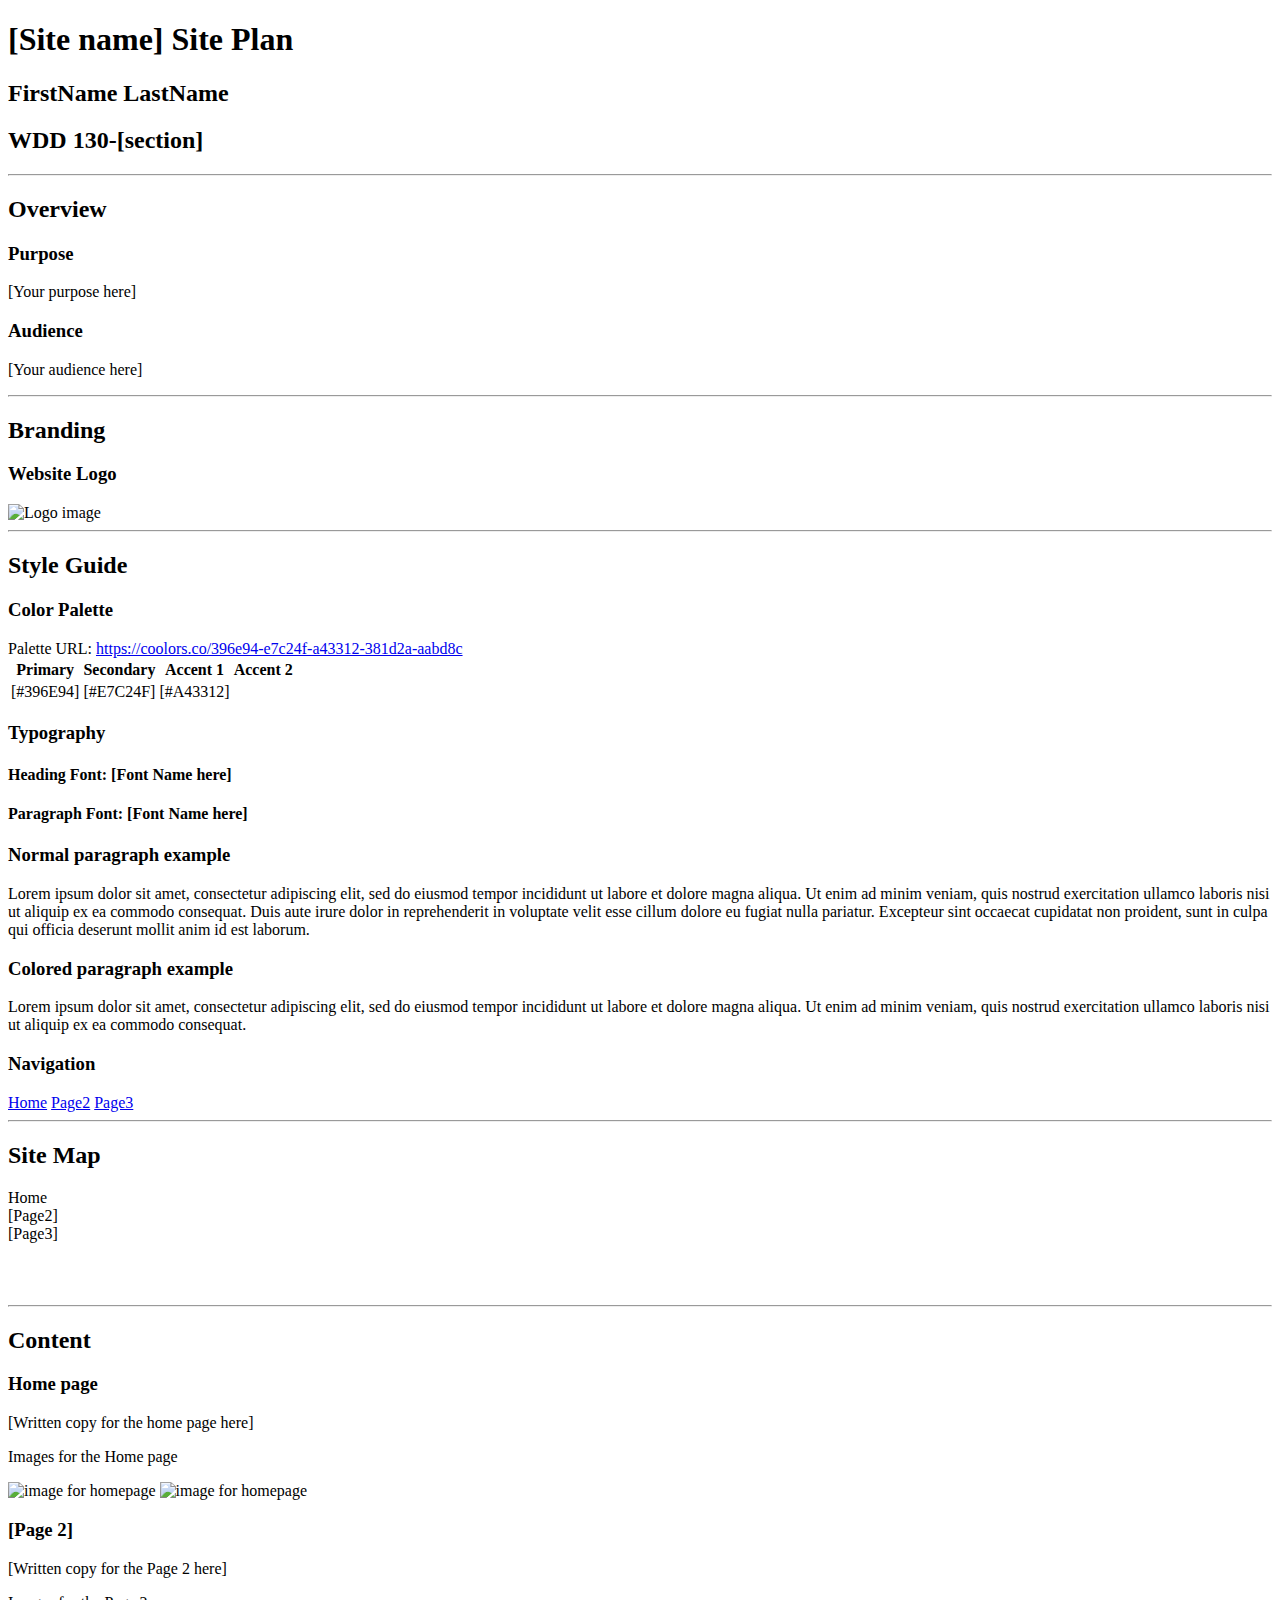
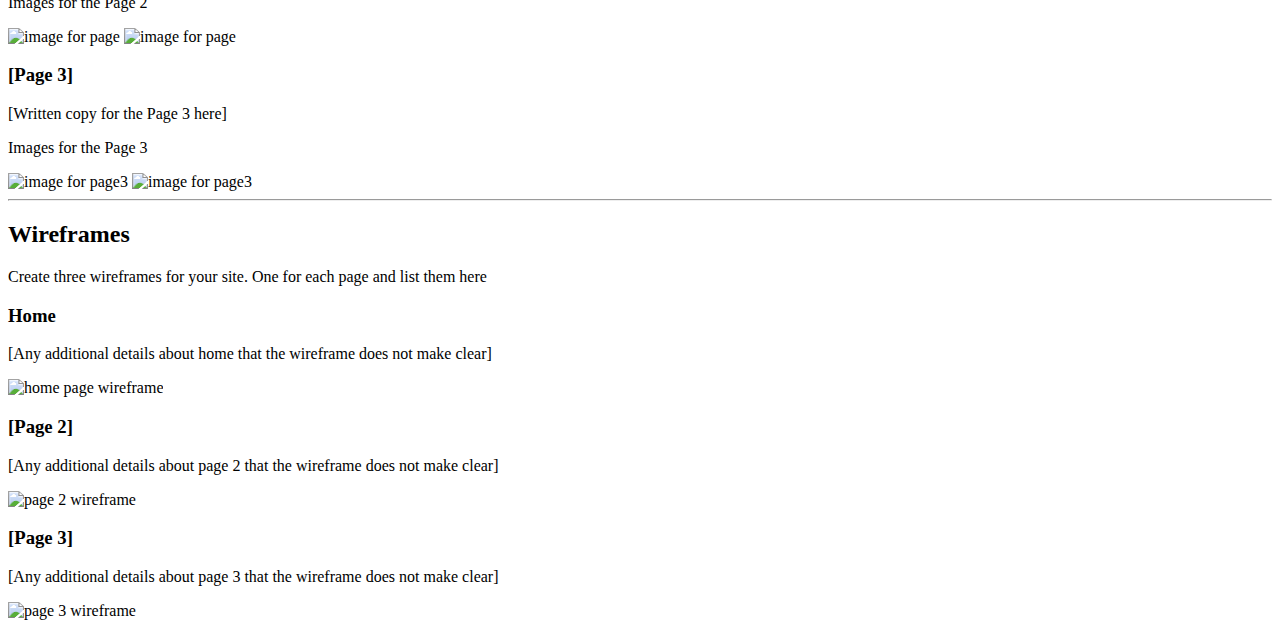
==== findus/site-plan.html @ 1e9cc9fe "findus" ====
<!DOCTYPE html>
<html lang="en-us">
    
  <head>
    <meta charset="utf-8">
    <title>Site Plan</title>
    <link type="text/css" rel="stylesheet" href="styles/site-plan.css">
  </head>

  <body>
    <header>
      <h1>[Site name] Site Plan</h1>
      <h2>FirstName LastName</h2>
      <h2>WDD 130-[section]</h2>
      <!-- In the header above, add the name or your site, your name and class number. For example if you are in section 3 you would put WDD 130.03 -->
    </header>
    <main>

      <!-- ------------------------Steps 2-3------------------------------ -->
      <hr>
      <h2>Overview</h2>
      <h3>Purpose</h3>
      <p>[Your purpose here]</p>  <!-- change this -->


      <h3>Audience</h3>
      <p>[Your audience here]</p>  <!-- change this -->

      <hr>
      <h2>Branding</h2>
      <h3>Website Logo</h3>
      <!-- Replace this with some sort of logo for your site.  A logo can be as simple as the name of your site in a nice font :) -->
      <img src="#" alt="Logo image">
      <hr>
      <h2>
        Style Guide
      </h2>

      <!-- ------------------------Steps 4-8------------------------------ -->

      <h3>
        Color Palette
      </h3>
      <!--  The colors you choose for a website are one of the most important decisions you will make. Follow the instructions on the activity in iLearn then return and replace the color codes below with the hex color codes (the 6 digit numbers that show at the bottom of each color) for the colors you have chosen below.  You should have at least 2 colors but do not have to fill in all 4 if you do not need them.  -->

      <!-- Copy and paste the URL to your finished palette below Make sure to paste it into both spots -->
      Palette URL: <a href="https://coolors.co/396e94-e7c24f-a43312-381d2a-aabd8c" target="_blank">https://coolors.co/396e94-e7c24f-a43312-381d2a-aabd8c</a>


      <table class="colors">
        <tr><th>Primary</th><th>Secondary</th><th>Accent 1</th><th>Accent 2</th></tr>
        <!-- Replace the numbers in the boxes below with your hex color codes. Then switch to the site-plan.css file and change your colors there as well. -->
        <tr><td class="primary">[#396E94]</td><td class="secondary">[#E7C24F]</td><td class="accent1">[#A43312]</td><td class="accent2"></td></tr>
      </table>

      <!-- ------------------------Step 9------------------------------ -->

      <h3>
        Typography
      </h3>
      <!-- Choose a font for your paragraphs (body copy) and headlines. What font(s) have you chosen? Why did you choose what you did?  Make sure to review the list of web safe fonts at W3Schools.org as a starting point.  Think also about which of your colors above you might use for background and font colors. -->

      <h4>
        Heading Font: [Font Name here]  <!-- change this -->
      </h4>
      <h4>
        Paragraph Font: [Font Name here]  <!-- change this -->
      </h4>
      <h3>
        Normal paragraph example
      </h3>
      <p>
        Lorem ipsum dolor sit amet, consectetur adipiscing elit, sed do eiusmod tempor incididunt ut labore et dolore magna aliqua. Ut enim ad minim veniam, quis nostrud exercitation ullamco laboris nisi ut aliquip ex ea commodo consequat. Duis aute irure dolor in reprehenderit in voluptate velit esse cillum dolore eu fugiat nulla pariatur. Excepteur sint occaecat cupidatat non proident, sunt in culpa qui officia deserunt mollit anim id est laborum.
      </p>
      <h3>
        Colored paragraph example
      </h3>
      <p class="colored">
        Lorem ipsum dolor sit amet, consectetur adipiscing elit, sed do eiusmod tempor incididunt ut labore et dolore magna aliqua. Ut enim ad minim veniam, quis nostrud exercitation ullamco laboris nisi ut aliquip ex ea commodo consequat. 
      </p>

      <!-- ------------------------Step 10------------------------------ -->

      <h3>
        Navigation
      </h3>
      <!-- Think about how you want your navigation bar to look. In the site-plan.css file change the colors to your colors to get the look you desire. --> 
      <nav>
        <a href="#">Home</a>
        <a href="#">Page2</a>
        <a href="#">Page3</a>
      </nav>
      <hr>
      <h2>
        Site Map
      </h2>
      <div class="sitemap">
        <div class="sm-home">
          Home
        </div>
        <div class="sm-page2">
          [Page2] <!-- change this -->
        </div>
        <div class="sm-page3">
          [Page3]  <!-- change this -->
        </div>

        <div class="top">
          &nbsp;
        </div>
        <div class="left">
          &nbsp;
        </div>
        <div class="right">
          &nbsp;
        </div>

      </div>

      <!-- --------Content Section -------------- -->
      <hr>
      <h2>
        Content
      </h2>
      <h3>Home page</h3>
      <p>
        [Written copy for the home page here]
      </p>
      <p>Images for the Home page</p>
        <img src="#" alt="image for homepage">
        <img src="#" alt="image for homepage">

      </ul>
      <h3>[Page 2]</h3>
      <p>
        [Written copy for the Page 2 here]
      </p>
      <p>Images for the Page 2</p>
        <img src="#" alt="image for page">
        <img src="#" alt="image for page">

      </ul>
      <h3>[Page 3]</h3>
      <p>
        [Written copy for the Page 3 here]
      </p>
      <p>Images for the Page 3</p>
        <img src="#" alt="image for page3">
        <img src="#" alt="image for page3">

      </ul>
      <hr>
      <h2>
        Wireframes
      </h2>
      <p>
        Create three wireframes for your site. One for each page and list them here</p>

      <h3>Home</h3>
      <p>         
        [Any additional details about home that the wireframe does not make clear]
      </p>
      <img src="#" alt="home page wireframe">

      <h3>[Page 2]</h3>
      <p>         
        [Any additional details about page 2 that the wireframe does not make clear]
      </p>
      <img src="#" alt="page 2 wireframe">

      <h3>[Page 3]</h3>
      <p>         
        [Any additional details about page 3 that the wireframe does not make clear]
      </p>
      <img src="#" alt="page 3 wireframe">
    </main>
  </body>

</html>
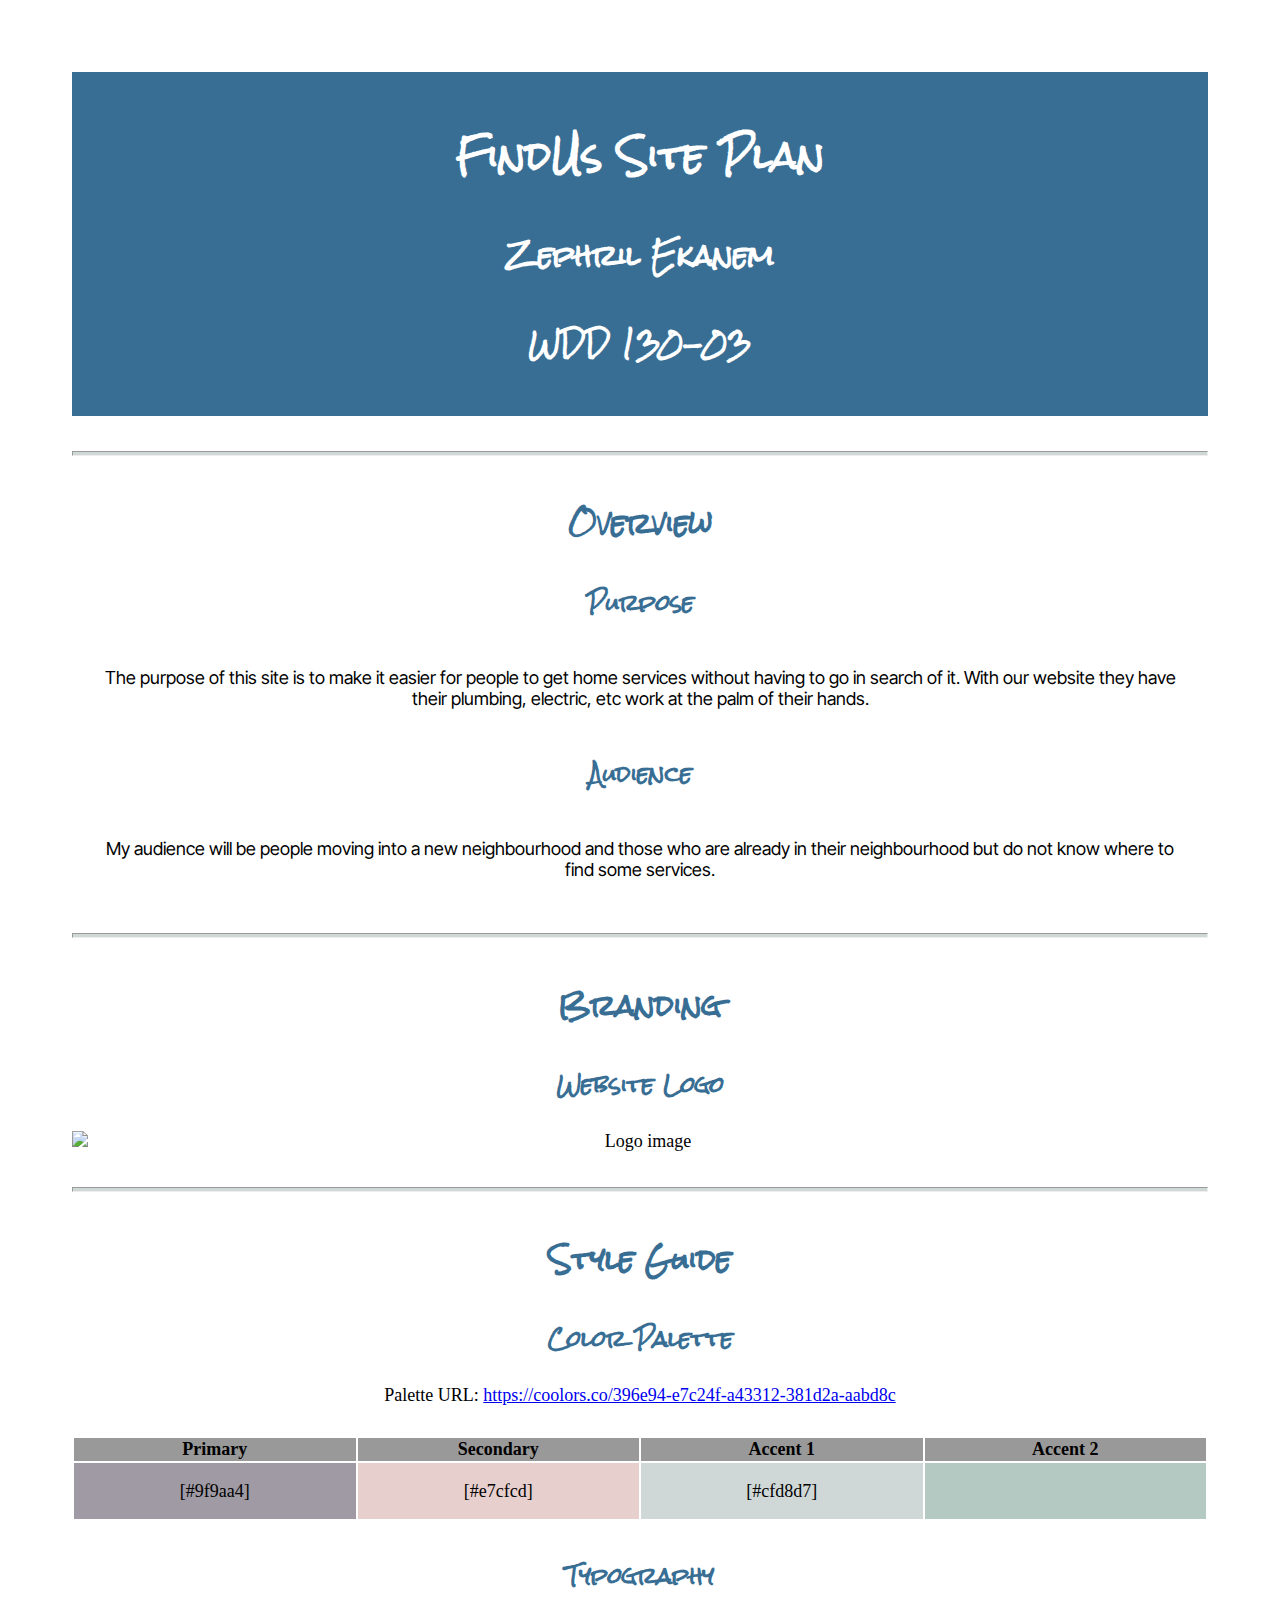
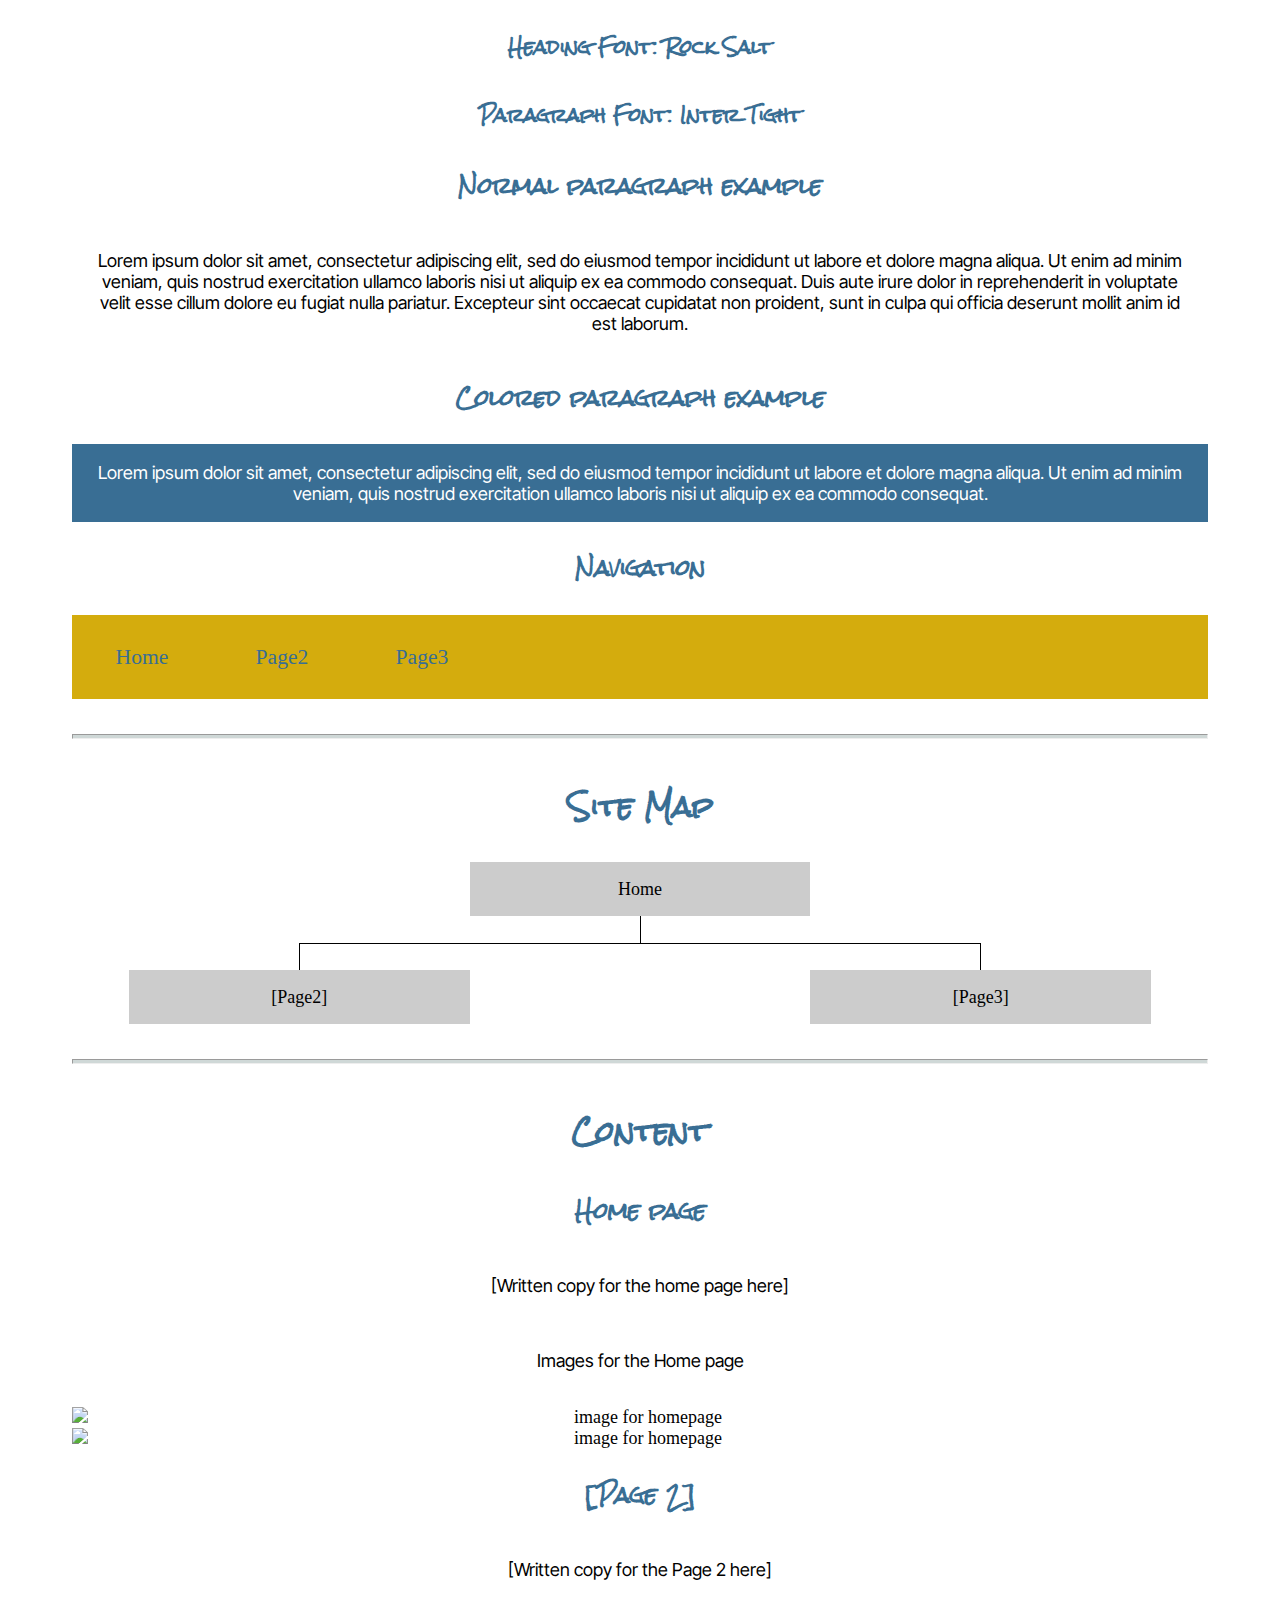
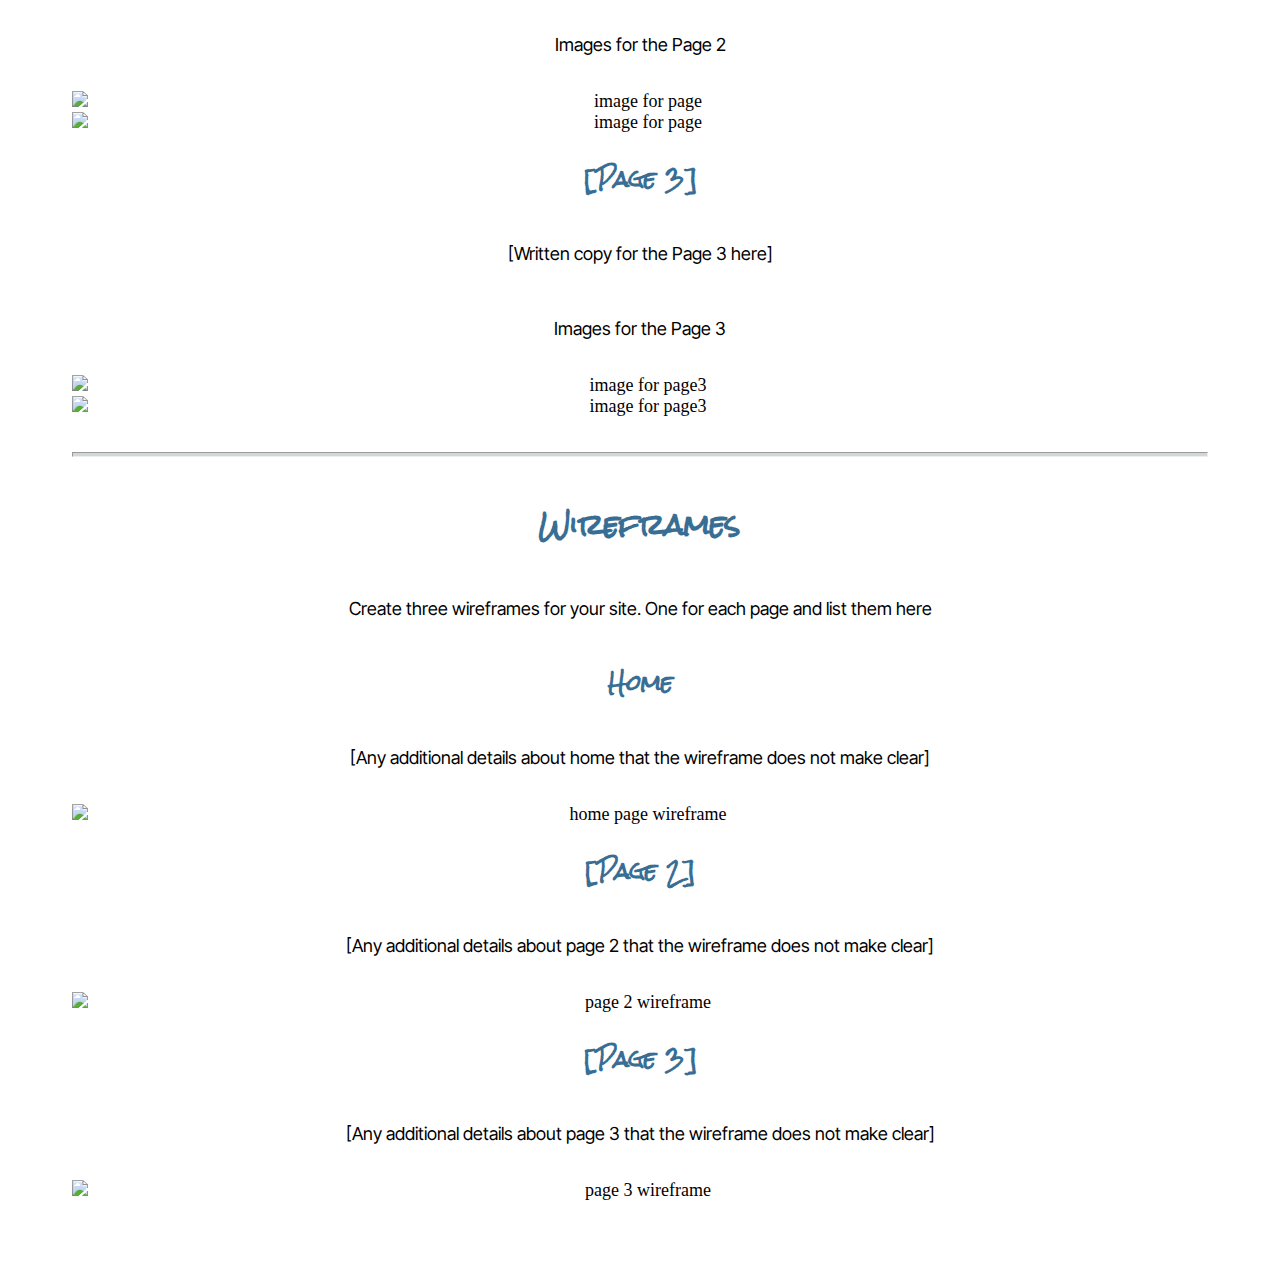
==== commit 1bccdd5d: "new" ====
--- a/findus/site-plan.html
+++ b/findus/site-plan.html
@@ -10,9 +10,9 @@
 
   <body>
     <header>
-      <h1>[Site name] Site Plan</h1>
-      <h2>FirstName LastName</h2>
-      <h2>WDD 130-[section]</h2>
+      <h1>FindUs Site Plan</h1>
+      <h2>Zephril Ekanem</h2>
+      <h2>WDD 130-03</h2>
       <!-- In the header above, add the name or your site, your name and class number. For example if you are in section 3 you would put WDD 130.03 -->
     </header>
     <main>
@@ -21,17 +21,17 @@
       <hr>
       <h2>Overview</h2>
       <h3>Purpose</h3>
-      <p>[Your purpose here]</p>  <!-- change this -->
+      <p>The purpose of this site is to make it easier for people to get home services without having to go in search of it. With our website they have their plumbing, electric, etc work at the palm of their hands.</p>  <!-- change this -->
 
 
       <h3>Audience</h3>
-      <p>[Your audience here]</p>  <!-- change this -->
+      <p>My audience will be people moving into a new neighbourhood and those who are already in their neighbourhood but do not know where to find some services.</p>  <!-- change this -->
 
       <hr>
       <h2>Branding</h2>
       <h3>Website Logo</h3>
       <!-- Replace this with some sort of logo for your site.  A logo can be as simple as the name of your site in a nice font :) -->
-      <img src="#" alt="Logo image">
+      <img src="https://logolook.net/wp-content/uploads/2021/01/Findus-Log%D0%BE-1280x720.png" alt="Logo image">
       <hr>
       <h2>
         Style Guide
@@ -45,13 +45,13 @@
       <!--  The colors you choose for a website are one of the most important decisions you will make. Follow the instructions on the activity in iLearn then return and replace the color codes below with the hex color codes (the 6 digit numbers that show at the bottom of each color) for the colors you have chosen below.  You should have at least 2 colors but do not have to fill in all 4 if you do not need them.  -->
 
       <!-- Copy and paste the URL to your finished palette below Make sure to paste it into both spots -->
-      Palette URL: <a href="https://coolors.co/396e94-e7c24f-a43312-381d2a-aabd8c" target="_blank">https://coolors.co/396e94-e7c24f-a43312-381d2a-aabd8c</a>
+      Palette URL: <a href="https://coolors.co/9f9aa4-e7cfcd-cfd8d7-b5c9c3-cab1bd" target="_blank">https://coolors.co/396e94-e7c24f-a43312-381d2a-aabd8c</a>
 
 
       <table class="colors">
         <tr><th>Primary</th><th>Secondary</th><th>Accent 1</th><th>Accent 2</th></tr>
         <!-- Replace the numbers in the boxes below with your hex color codes. Then switch to the site-plan.css file and change your colors there as well. -->
-        <tr><td class="primary">[#396E94]</td><td class="secondary">[#E7C24F]</td><td class="accent1">[#A43312]</td><td class="accent2"></td></tr>
+        <tr><td class="primary">[#9f9aa4]</td><td class="secondary">[#e7cfcd]</td><td class="accent1">[#cfd8d7]</td><td class="accent2"></td></tr>
       </table>
 
       <!-- ------------------------Step 9------------------------------ -->
@@ -62,10 +62,10 @@
       <!-- Choose a font for your paragraphs (body copy) and headlines. What font(s) have you chosen? Why did you choose what you did?  Make sure to review the list of web safe fonts at W3Schools.org as a starting point.  Think also about which of your colors above you might use for background and font colors. -->
 
       <h4>
-        Heading Font: [Font Name here]  <!-- change this -->
+        Heading Font:  Rock Salt  <!-- change this -->
       </h4>
       <h4>
-        Paragraph Font: [Font Name here]  <!-- change this -->
+        Paragraph Font: Inter Tight  <!-- change this -->
       </h4>
       <h3>
         Normal paragraph example
--- a/findus/styles/site-plan.css
+++ b/findus/styles/site-plan.css
@@ -0,0 +1,175 @@
+/* if you are using any Google fonts change the font names below to your fonts. 
+Any spaces in your font name should be replaced with a +. 
+Fonts are separated by a | */
+@import url('https://fonts.googleapis.com/css2?family=Inter+Tight:wght@300&family=Rock+Salt&display=swap');
+
+:root {
+  /* change the values below to your colors from your palette */
+  --primary-color: #9f9aa4   ;
+  --secondary-color: #e7cfcd ;
+  --accent1-color: #cfd8d7;
+  --accent2-color: #b5c9c3;
+
+  /* change the values below to your chosen font(s) */
+  --heading-font: "Rock Salt";
+  --paragraph-font: "Inter Tight", Helvetica, sans-serif;
+
+  /* these colors below should be chosen from among your palette colors above */
+  --headline-color-on-white: #396E94;  /* headlines on a white background */ 
+  --headline-color-on-color: white; /* headlines on a colored background */ 
+  --paragraph-color-on-white: #396E94; /* paragraph text on a white background */ 
+  --paragraph-color-on-color: white; /* paragraph text on a colored background */ 
+  --paragraph-background-color: #396E94  ;
+  --nav-link-color: #396E94;
+  --nav-background-color: #D4AC0D;
+  --nav-hover-link-color: white;
+  --nav-hover-background-color: #396E94;
+}
+
+
+/*  Look around below...but DON'T CHANGE ANYTHING! */
+
+body {
+  max-width: 1200px;
+  margin: 0 auto;
+  padding: 4em;
+  font-size: 18px;
+  text-align: center;
+}
+img {
+  display: block;
+  margin: 0 auto;
+}
+h1, h2, h3, h4, h5, h6 {
+  font-family: var(--heading-font);
+  color: var(--headline-color-on-white);
+}
+h2 {
+  text-align: center;
+}
+hr {
+  height: 3px;
+  margin: 35px 0;
+  background: var(--accent1-color);
+}
+header {
+  padding: 1em;
+  text-align: center;
+  color: var(--paragraph-color-on-color);
+  background-color: var(--paragraph-background-color);
+}
+header > h1, header > h2 {
+  color: var(--headline-color-on-color);
+}
+
+p {
+  font-family: var(--paragraph-font);
+  color: var(--paragraph-color);
+  padding: 1em;
+}
+.colors {
+  width: 100%;
+  min-width: 350px;
+  margin: 30px auto;
+  text-align: center;
+}
+.colors th {
+  background-color: #999;
+}
+.colors td{
+  width: 25%;
+  height: 3em;
+}
+
+.primary {
+  background-color: var(--primary-color);
+}
+.secondary {
+  background-color: var(--secondary-color);
+}
+.accent1 {
+  background-color: var(--accent1-color);
+}
+.accent2{
+  background-color: var(--accent2-color);
+}
+
+p.colored {
+  background-color: var(--paragraph-background-color);
+  color: var(--paragraph-color-on-color);
+}
+
+nav {
+  background-color: var(--nav-background-color);
+  line-height: 3em;
+  text-align: center;
+  font-size: 1.2em;
+}
+nav  {
+  list-style-type: none;
+  display: flex;
+
+}
+nav a {
+  padding:1em;
+  min-width: 120px;
+  text-decoration: none;
+  padding: 10px;
+
+}
+nav a:link, nav a:visited {
+  color: var(--nav-link-color);
+}
+nav a:hover {
+  color: var(--nav-hover-link-color);
+  background-color: var(--nav-hover-background-color);
+}
+
+.sitemap {
+  display: grid;
+  justify-content: center;
+
+  grid-template-columns: repeat(6, 15%);
+  grid-template-rows: 3em 1.5em 1.5em 3em;
+  grid-template-areas: ". . home home . ."
+    ". . . top . ."
+    ". left left right right ."
+    "page2 page2 . . page3 page3";
+}
+.sitemap > div {
+
+  text-align: center;
+
+}
+.sm-home {
+  grid-area: home;
+  background-color: #ccc;
+  line-height: 3em;
+}
+.sm-page2 {
+  grid-area: page2;
+  background-color: #ccc;
+  line-height: 3em;
+}
+.sm-page3 {
+  grid-area: page3;
+  background-color: #ccc;
+  line-height: 3em;
+}
+
+.top {
+  grid-area: top;
+  border-left: 1px solid;
+}
+
+.left {
+  grid-area: left;
+  border-top: 1px solid;
+  border-left: 1px solid;
+}
+
+.right {
+  grid-area: right;
+  border-top: 1px solid;
+  border-right: 1px solid;
+}